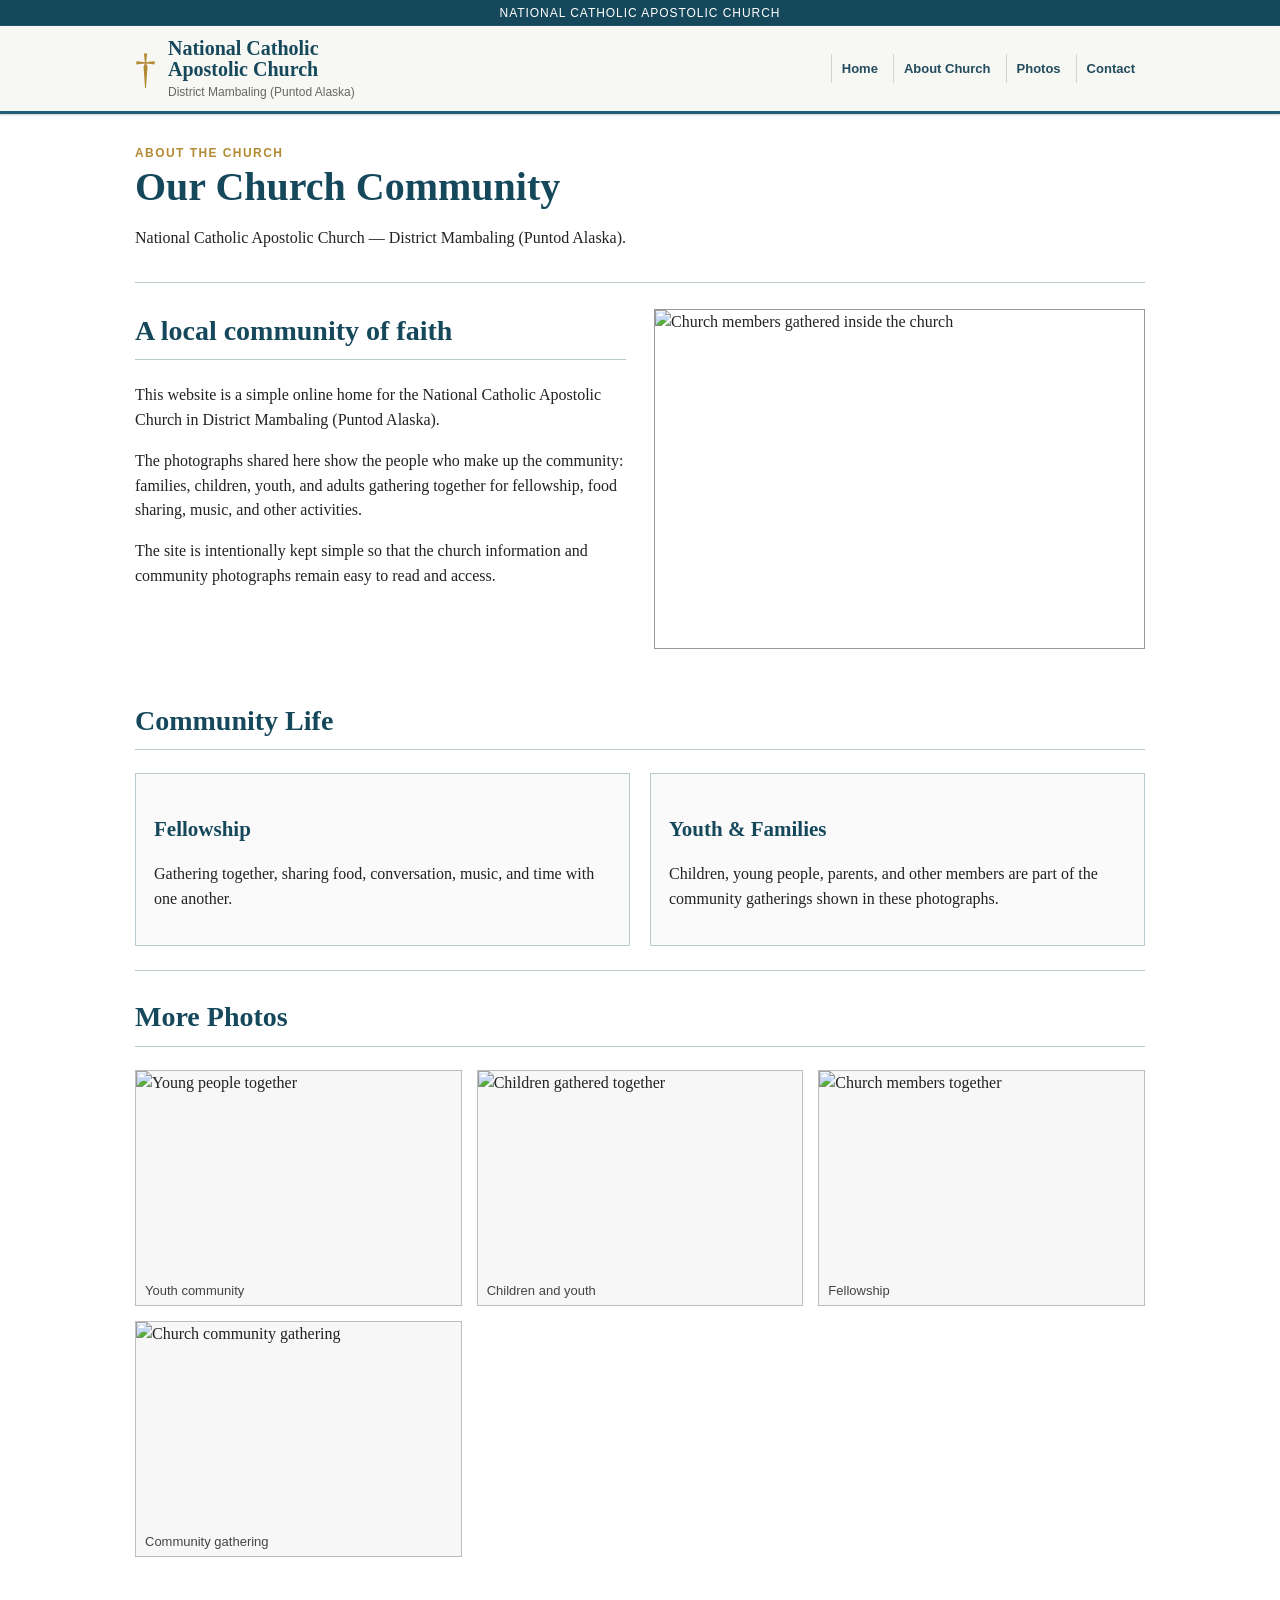
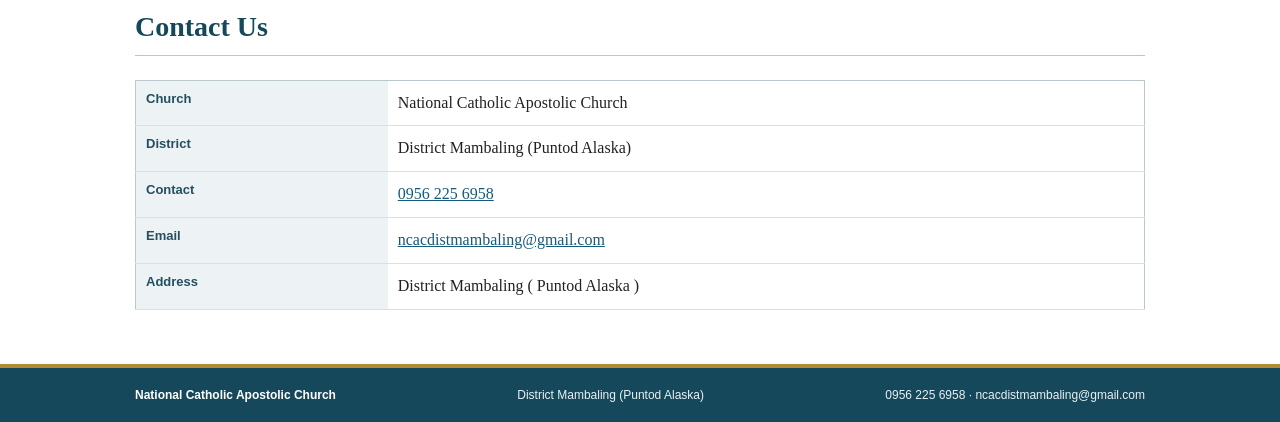
==== about.html @ 692c0f55 "Add files via upload" ====
<!doctype html>
<html lang="en">
<head>
<meta charset="utf-8">
<meta name="viewport" content="width=device-width, initial-scale=1">
<meta name="description" content="About National Catholic Apostolic Church — District Mambaling (Puntod Alaska).">
<title>About Church | National Catholic Apostolic Church</title>
<link rel="stylesheet" href="styles.css">
</head>
<body>
<div class="topbar">NATIONAL CATHOLIC APOSTOLIC CHURCH</div>
<header class="header">
  <div class="wrap header-inner">
    <div class="site-title"><span class="cross">†</span><div><strong>National Catholic<br>Apostolic Church</strong><small>District Mambaling (Puntod Alaska)</small></div></div>
    <nav>
      <a href="index.html">Home</a>
      <a href="about.html">About Church</a>
      <a href="index.html#gallery">Photos</a>
      <a href="index.html#contact">Contact</a>
    </nav>
  </div>
</header>

<main class="wrap">
  <section class="page-heading">
    <p class="small-title">ABOUT THE CHURCH</p>
    <h1>Our Church Community</h1>
    <p>National Catholic Apostolic Church — District Mambaling (Puntod Alaska).</p>
  </section>

  <section class="about-layout">
    <div>
      <h2>A local community of faith</h2>
      <p>This website is a simple online home for the National Catholic Apostolic Church in District Mambaling (Puntod Alaska).</p>
      <p>The photographs shared here show the people who make up the community: families, children, youth, and adults gathering together for fellowship, food sharing, music, and other activities.</p>
      <p>The site is intentionally kept simple so that the church information and community photographs remain easy to read and access.</p>
    </div>
    <img src="assets/church-community-05.webp" alt="Church members gathered inside the church">
  </section>

  <section class="section">
    <h2>Community Life</h2>
    <div class="two-column">
      <div>
        <h3>Fellowship</h3>
        <p>Gathering together, sharing food, conversation, music, and time with one another.</p>
      </div>
      <div>
        <h3>Youth & Families</h3>
        <p>Children, young people, parents, and other members are part of the community gatherings shown in these photographs.</p>
      </div>
    </div>
  </section>

  <section class="section photo-strip">
    <h2>More Photos</h2>
    <div class="photo-grid">
      <figure><img src="assets/church-youth-02.webp" alt="Young people together"><figcaption>Youth community</figcaption></figure>
      <figure><img src="assets/church-community-09.webp" alt="Children gathered together"><figcaption>Children and youth</figcaption></figure>
      <figure><img src="assets/church-community-10.webp" alt="Church members together"><figcaption>Fellowship</figcaption></figure>
      <figure><img src="assets/church-community-12.webp" alt="Church community gathering"><figcaption>Community gathering</figcaption></figure>
    </div>
  </section>

  <section id="contact" class="section contact">
    <h2>Contact Us</h2>
    <table>
      <tr><th>Church</th><td>National Catholic Apostolic Church</td></tr>
      <tr><th>District</th><td>District Mambaling (Puntod Alaska)</td></tr>
      <tr><th>Contact</th><td><a href="tel:09562256958">0956 225 6958</a></td></tr>
      <tr><th>Email</th><td><a href="mailto:ncacdistmambaling@gmail.com">ncacdistmambaling@gmail.com</a></td></tr>
      <tr><th>Address</th><td>District Mambaling ( Puntod Alaska )</td></tr>
    </table>
  </section>
</main>

<footer>
  <div class="wrap footer-inner">
    <strong>National Catholic Apostolic Church</strong>
    <span>District Mambaling (Puntod Alaska)</span>
    <span>0956 225 6958 · ncacdistmambaling@gmail.com</span>
  </div>
</footer>
</body>
</html>
---- styles.css ----
/* Simple, old-style church website */
:root{--blue:#1f5f78;--blue-dark:#16485c;--pale:#eef5f7;--gold:#b38b35;--line:#b9c9ce;--text:#222;--muted:#666}
*{box-sizing:border-box}
html{scroll-behavior:smooth}
body{margin:0;background:#fff;color:var(--text);font-family:Georgia,"Times New Roman",serif;font-size:16px;line-height:1.55}
a{color:#155a78}
a:hover{text-decoration:underline}
.wrap{max-width:1050px;margin:0 auto;padding-left:20px;padding-right:20px}
.topbar{background:var(--blue-dark);color:#fff;text-align:center;padding:6px 10px;font:12px Arial,sans-serif;letter-spacing:.08em}
.header{background:#f7f7f4;border-bottom:3px solid var(--blue);box-shadow:0 1px 2px #ccc}
.header-inner{display:flex;align-items:center;justify-content:space-between;gap:20px;padding-top:12px;padding-bottom:12px}
.site-title{display:flex;align-items:center;gap:12px;color:var(--blue-dark)}
.site-title .cross{font-size:42px;color:var(--gold);line-height:1}
.site-title strong{display:block;font:700 20px/1.05 Georgia,"Times New Roman",serif}
.site-title small{display:block;margin-top:5px;color:#666;font:12px Arial,sans-serif}
nav{display:flex;flex-wrap:wrap;gap:5px}
nav a{display:block;padding:7px 10px;color:#234c5c;text-decoration:none;font:600 13px Arial,sans-serif;border-left:1px solid #d3d3d3}
nav a:hover{background:#e4eef1;text-decoration:none}
.welcome{display:grid;grid-template-columns:1.15fr .85fr;gap:28px;margin:28px 0;border:1px solid var(--line);padding:16px;background:#fafafa}
.welcome-photo img{display:block;width:100%;height:360px;object-fit:cover;border:1px solid #999}
.welcome-text{padding:10px 8px}
.small-title{margin:0 0 5px;color:var(--gold);font:bold 12px Arial,sans-serif;letter-spacing:.12em}
h1,h2,h3{color:var(--blue-dark);font-weight:700}
h1{font-size:40px;line-height:1.12;margin:6px 0 16px}
h2{font-size:28px;border-bottom:1px solid var(--line);padding-bottom:7px;margin-top:0}
h3{font-size:21px;margin-bottom:6px}
.button{display:inline-block;background:var(--blue);color:#fff;padding:8px 14px;text-decoration:none;font:bold 13px Arial,sans-serif;border:1px solid var(--blue-dark)}
.button:hover{background:var(--blue-dark);text-decoration:none}
.notice{background:var(--pale);border:1px solid var(--line);padding:15px 18px;margin:26px 0}
.notice h2{font-size:22px;margin:0 0 4px;border:0;padding:0}
.notice p{margin:0}
.section{padding:24px 0}
.intro{margin-top:-8px;color:var(--muted)}
.photo-grid{display:grid;grid-template-columns:repeat(3,1fr);gap:15px}
figure{margin:0;border:1px solid #bdbdbd;background:#f7f7f7}
figure img{display:block;width:100%;height:205px;object-fit:cover}
figcaption{padding:7px 9px;font:13px Arial,sans-serif;color:#444}
.contact table{width:100%;border-collapse:collapse;border:1px solid var(--line)}
.contact th,.contact td{text-align:left;padding:10px;border-bottom:1px solid #d8e0e2;vertical-align:top}
.contact th{width:25%;background:#edf3f5;color:#244f60;font:bold 13px Arial,sans-serif}
.page-heading{padding:32px 0 15px;border-bottom:1px solid var(--line)}
.page-heading h1{margin:3px 0 8px}
.about-layout{display:grid;grid-template-columns:1fr 1fr;gap:28px;padding:26px 0}
.about-layout img{width:100%;height:340px;object-fit:cover;border:1px solid #999}
.two-column{display:grid;grid-template-columns:1fr 1fr;gap:20px}
.two-column>div{border:1px solid var(--line);padding:18px;background:#fafafa}
.photo-strip{border-top:1px solid var(--line)}
footer{margin-top:30px;background:var(--blue-dark);color:#e8f1f4;border-top:4px solid var(--gold);padding:20px 0}
.footer-inner{display:flex;gap:18px;justify-content:space-between;flex-wrap:wrap;font:12px Arial,sans-serif}
.footer-inner strong{color:#fff}
@media(max-width:800px){
  .header-inner{align-items:flex-start;flex-direction:column}
  nav{width:100%}
  .welcome,.about-layout,.two-column{grid-template-columns:1fr}
  .photo-grid{grid-template-columns:1fr 1fr}
  .welcome-photo img{height:300px}
}
@media(max-width:520px){
  h1{font-size:32px}
  .photo-grid{grid-template-columns:1fr}
  .site-title strong{font-size:17px}
  nav a{padding:7px 8px}
  .contact th{width:35%}
}
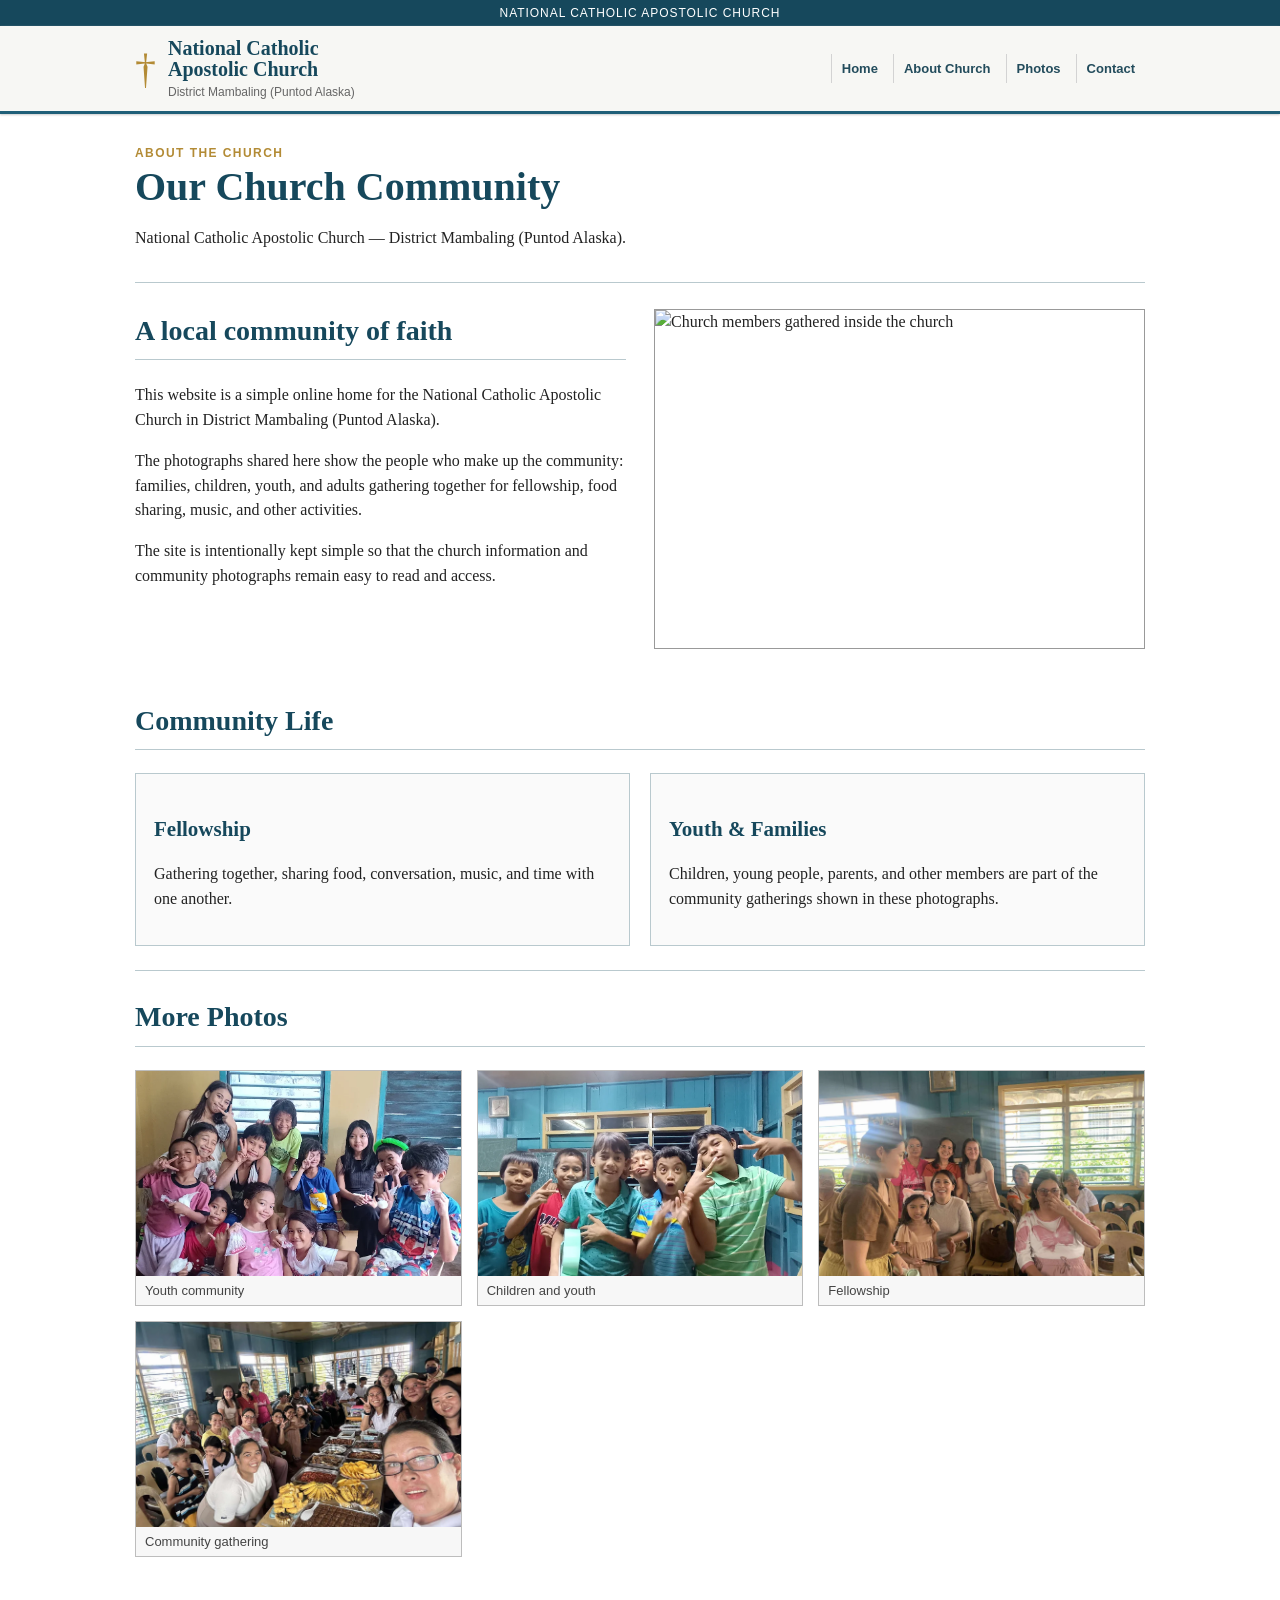
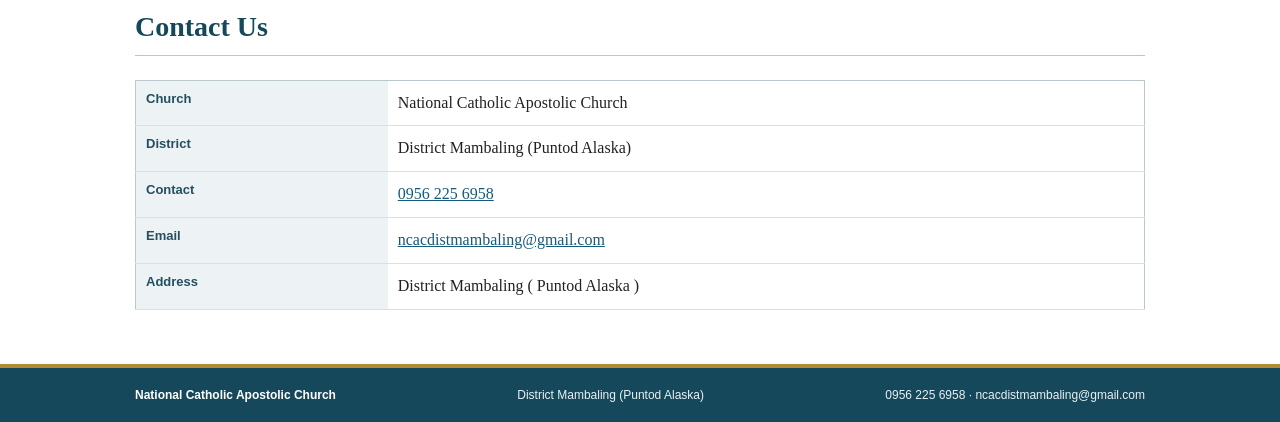
==== commit c6c386ff: "Update about.html" ====
--- a/about.html
+++ b/about.html
@@ -55,10 +55,10 @@
   <section class="section photo-strip">
     <h2>More Photos</h2>
     <div class="photo-grid">
-      <figure><img src="assets/church-youth-02.webp" alt="Young people together"><figcaption>Youth community</figcaption></figure>
-      <figure><img src="assets/church-community-09.webp" alt="Children gathered together"><figcaption>Children and youth</figcaption></figure>
-      <figure><img src="assets/church-community-10.webp" alt="Church members together"><figcaption>Fellowship</figcaption></figure>
-      <figure><img src="assets/church-community-12.webp" alt="Church community gathering"><figcaption>Community gathering</figcaption></figure>
+      <figure><img src="church-youth-02.webp" alt="Young people together"><figcaption>Youth community</figcaption></figure>
+      <figure><img src="church-community-09.webp" alt="Children gathered together"><figcaption>Children and youth</figcaption></figure>
+      <figure><img src="church-community-10.webp" alt="Church members together"><figcaption>Fellowship</figcaption></figure>
+      <figure><img src="church-community-12.webp" alt="Church community gathering"><figcaption>Community gathering</figcaption></figure>
     </div>
   </section>
 
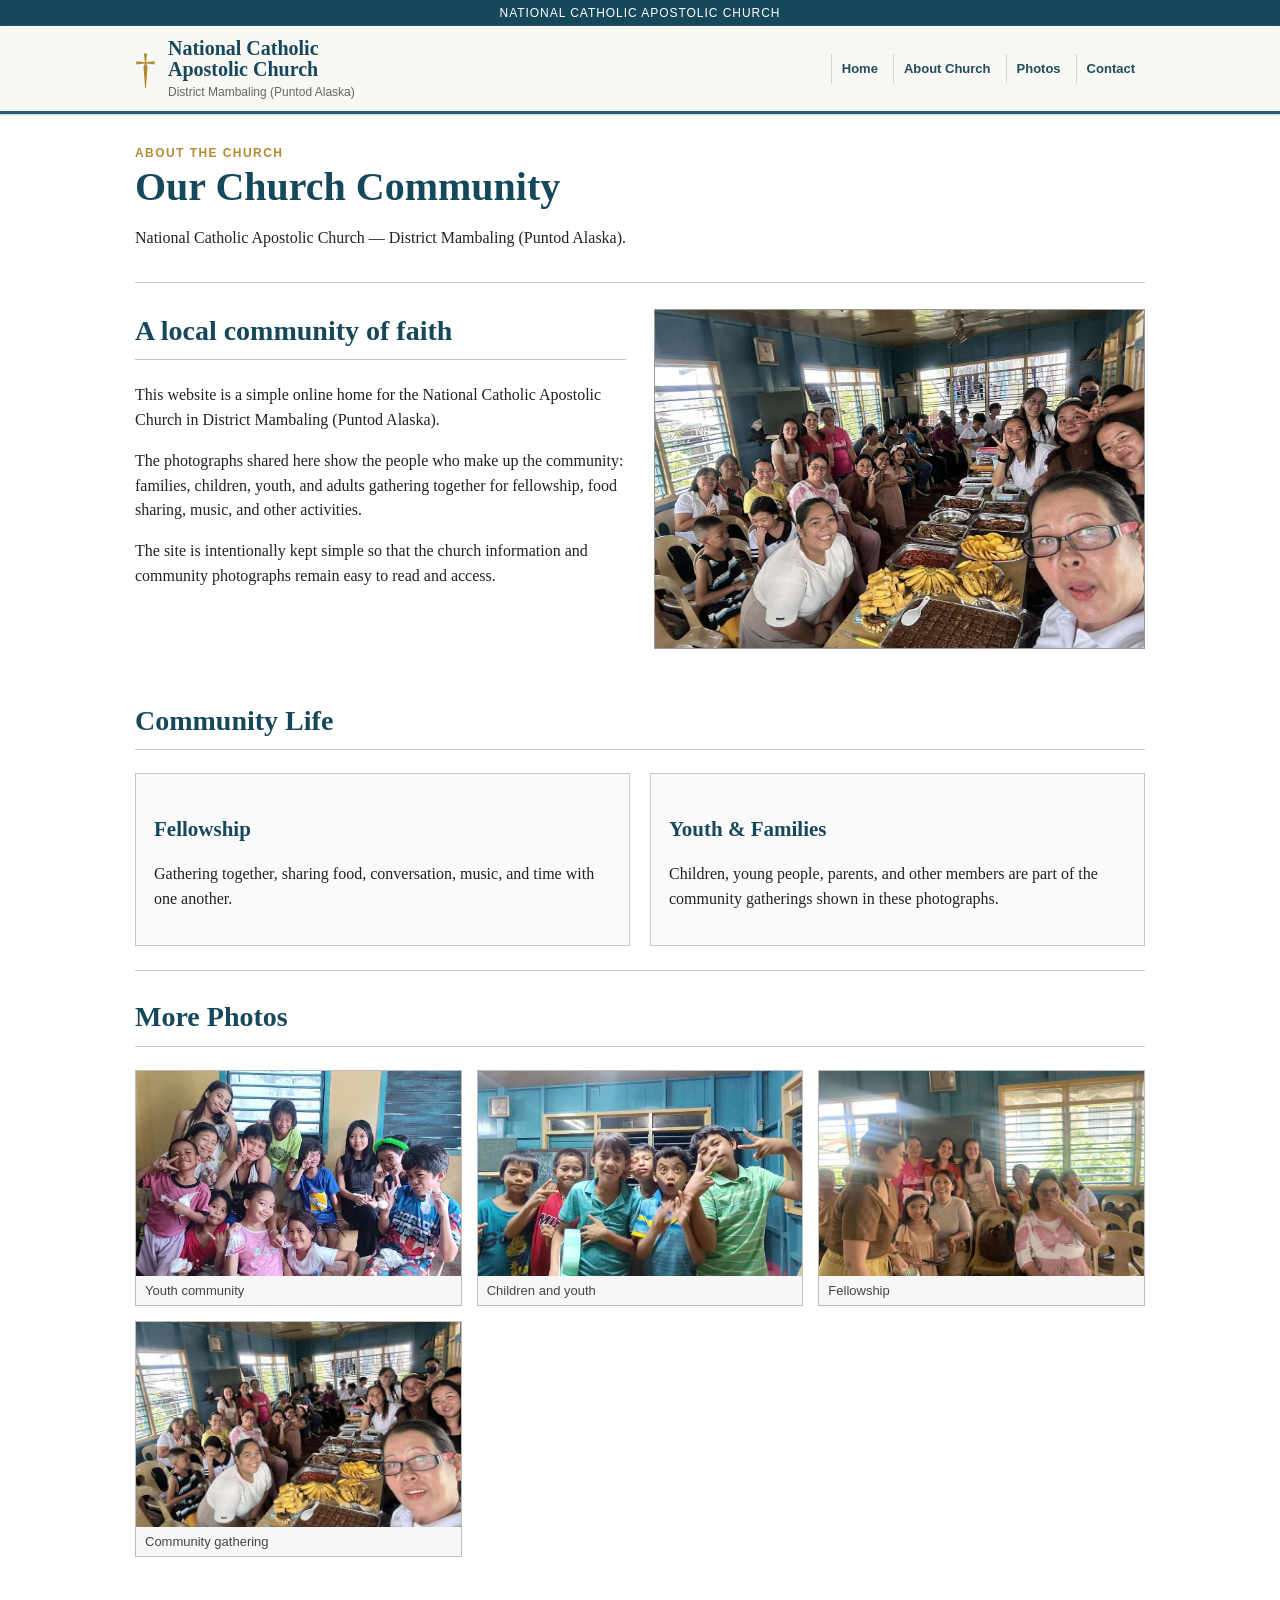
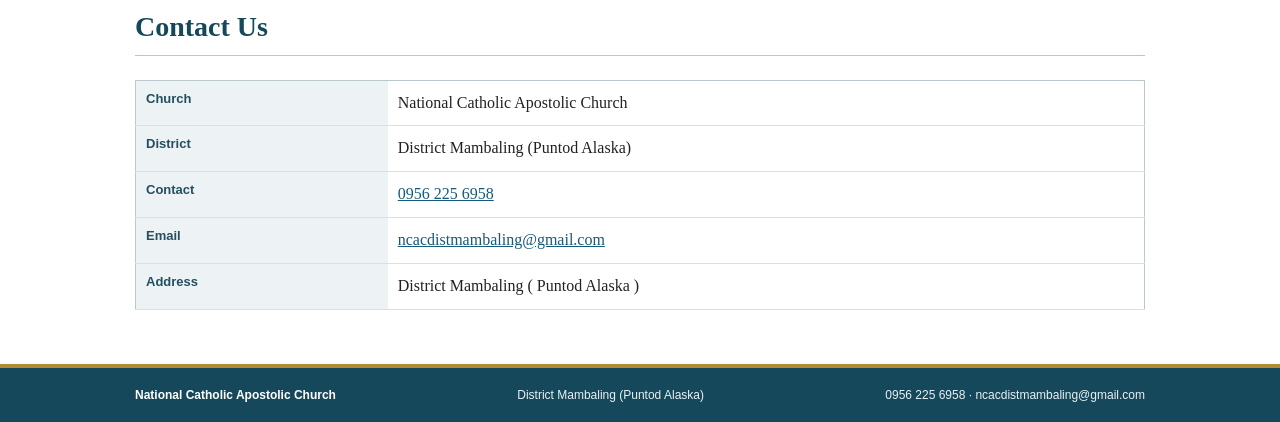
==== commit 2acb5894: "Update about.html" ====
--- a/about.html
+++ b/about.html
@@ -35,7 +35,7 @@
       <p>The photographs shared here show the people who make up the community: families, children, youth, and adults gathering together for fellowship, food sharing, music, and other activities.</p>
       <p>The site is intentionally kept simple so that the church information and community photographs remain easy to read and access.</p>
     </div>
-    <img src="assets/church-community-05.webp" alt="Church members gathered inside the church">
+    <img src="church-community-05.webp" alt="Church members gathered inside the church">
   </section>
 
   <section class="section">
